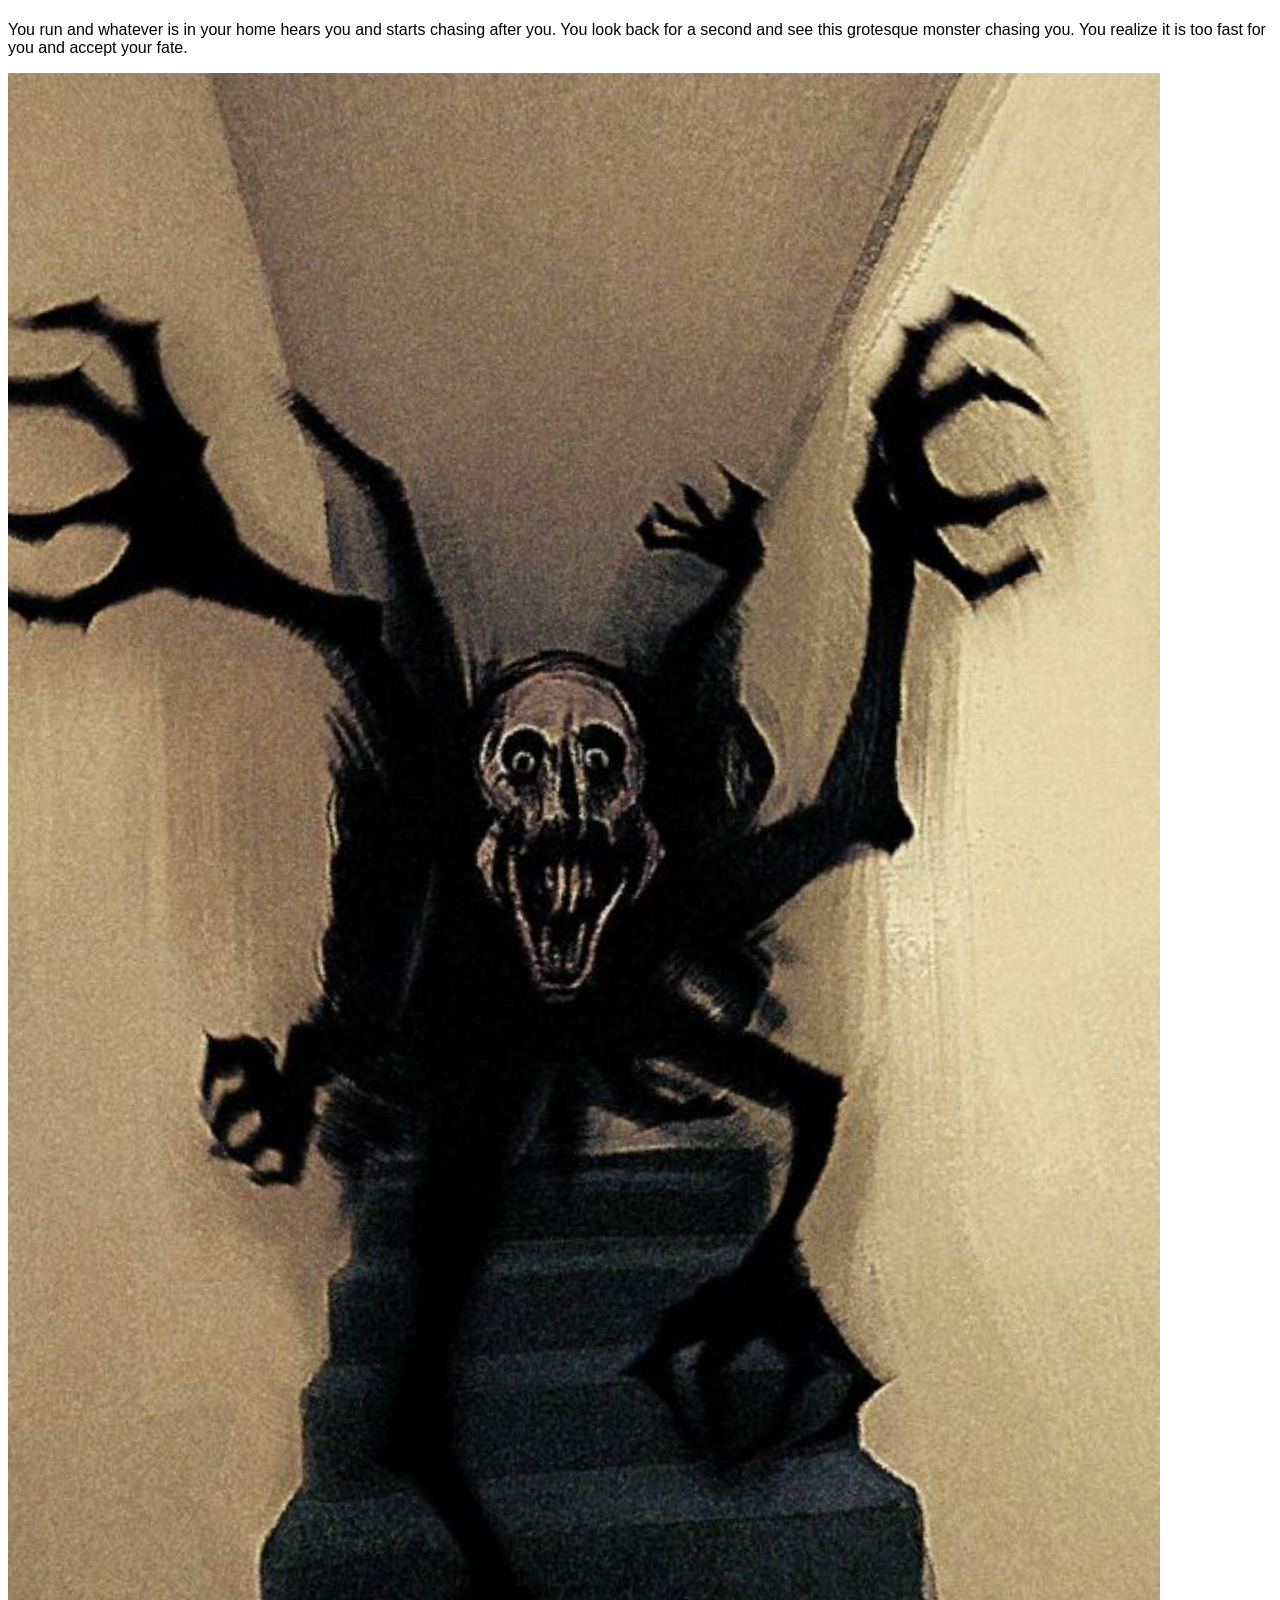
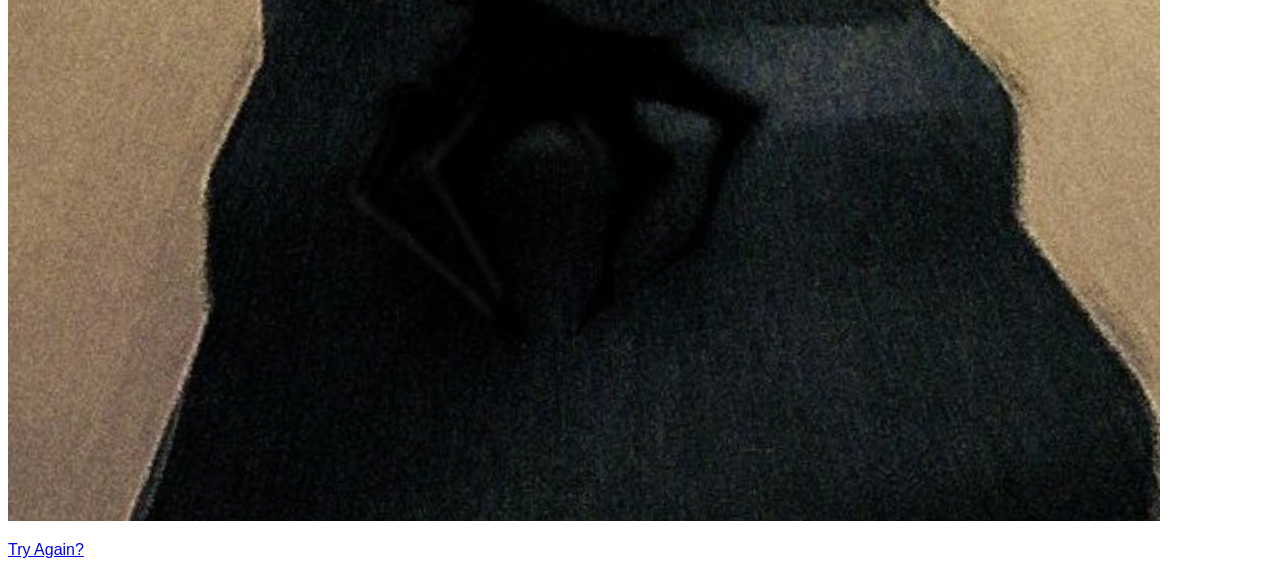
==== page-2.html @ 1380e0a2 "Add initial HTML structure for page-2" ====
<!doctype html>
<html lang="en">
<head>
	<meta charset="utf-8">
	<title>Something is Here - Run</title>
	<link rel="stylesheet" href="./assets/css/styles.css">
</head>
<body class="homepage"> 
<div class="scene">
	
	<h1></h1>
	<p> You run and whatever is in your home hears you and starts chasing after you. You look back for a second and see this grotesque monster chasing you. You realize it is too fast for you and accept your fate.</p>
	<img src="assets/img/monster-chase.png" alt="">
	<p>  <a href="index.html">  Try Again?  </a> </p>

</div>
	<script src="./assets/js/main.js"></script>
</body>
</html>
---- assets/css/styles.css ----
/* styles.css */

* {
	font-family: Arial;
}
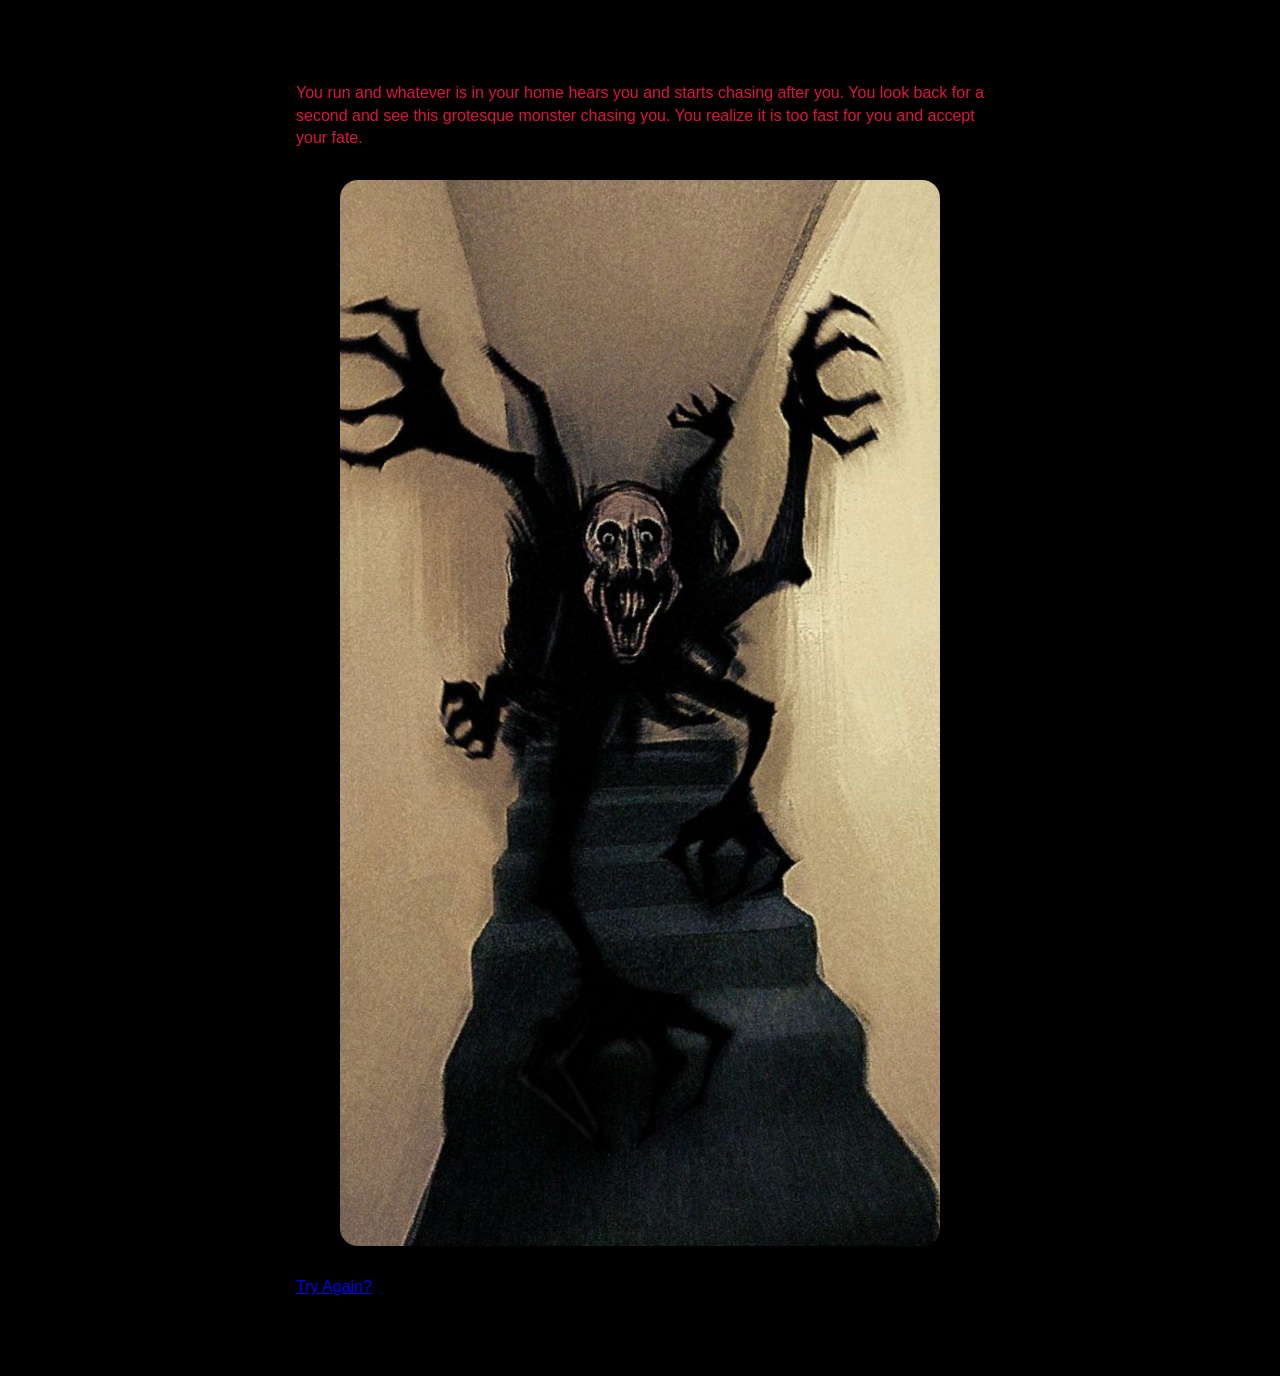
==== commit 0d191c70: "commit" ====
--- a/page-2.html
+++ b/page-2.html
@@ -16,4 +16,4 @@
 </div>
 	<script src="./assets/js/main.js"></script>
 </body>
-</html>
+</html>
--- a/assets/css/styles.css
+++ b/assets/css/styles.css
@@ -2,4 +2,32 @@
 
 * {
 	font-family: Arial;
+	box-sizing: border-box;
+}
+
+body{
+	marigin: 0;
+	line-height: 1.4;
+}
+
+body.homepage{
+	background-color:black;
+	color: crimson;
+}
+
+.scene{
+	max-width: 760px;
+    margin: 25px auto;
+	padding: 36px;
+}
+
+.scene img{
+	display: block;
+	width: 100%;
+	max-width: 600px;
+	margin: 30px auto;
+	border-radius: 18px;
+}
+body.homepage p a:hover{
+	color: ghostwhite;
 }
